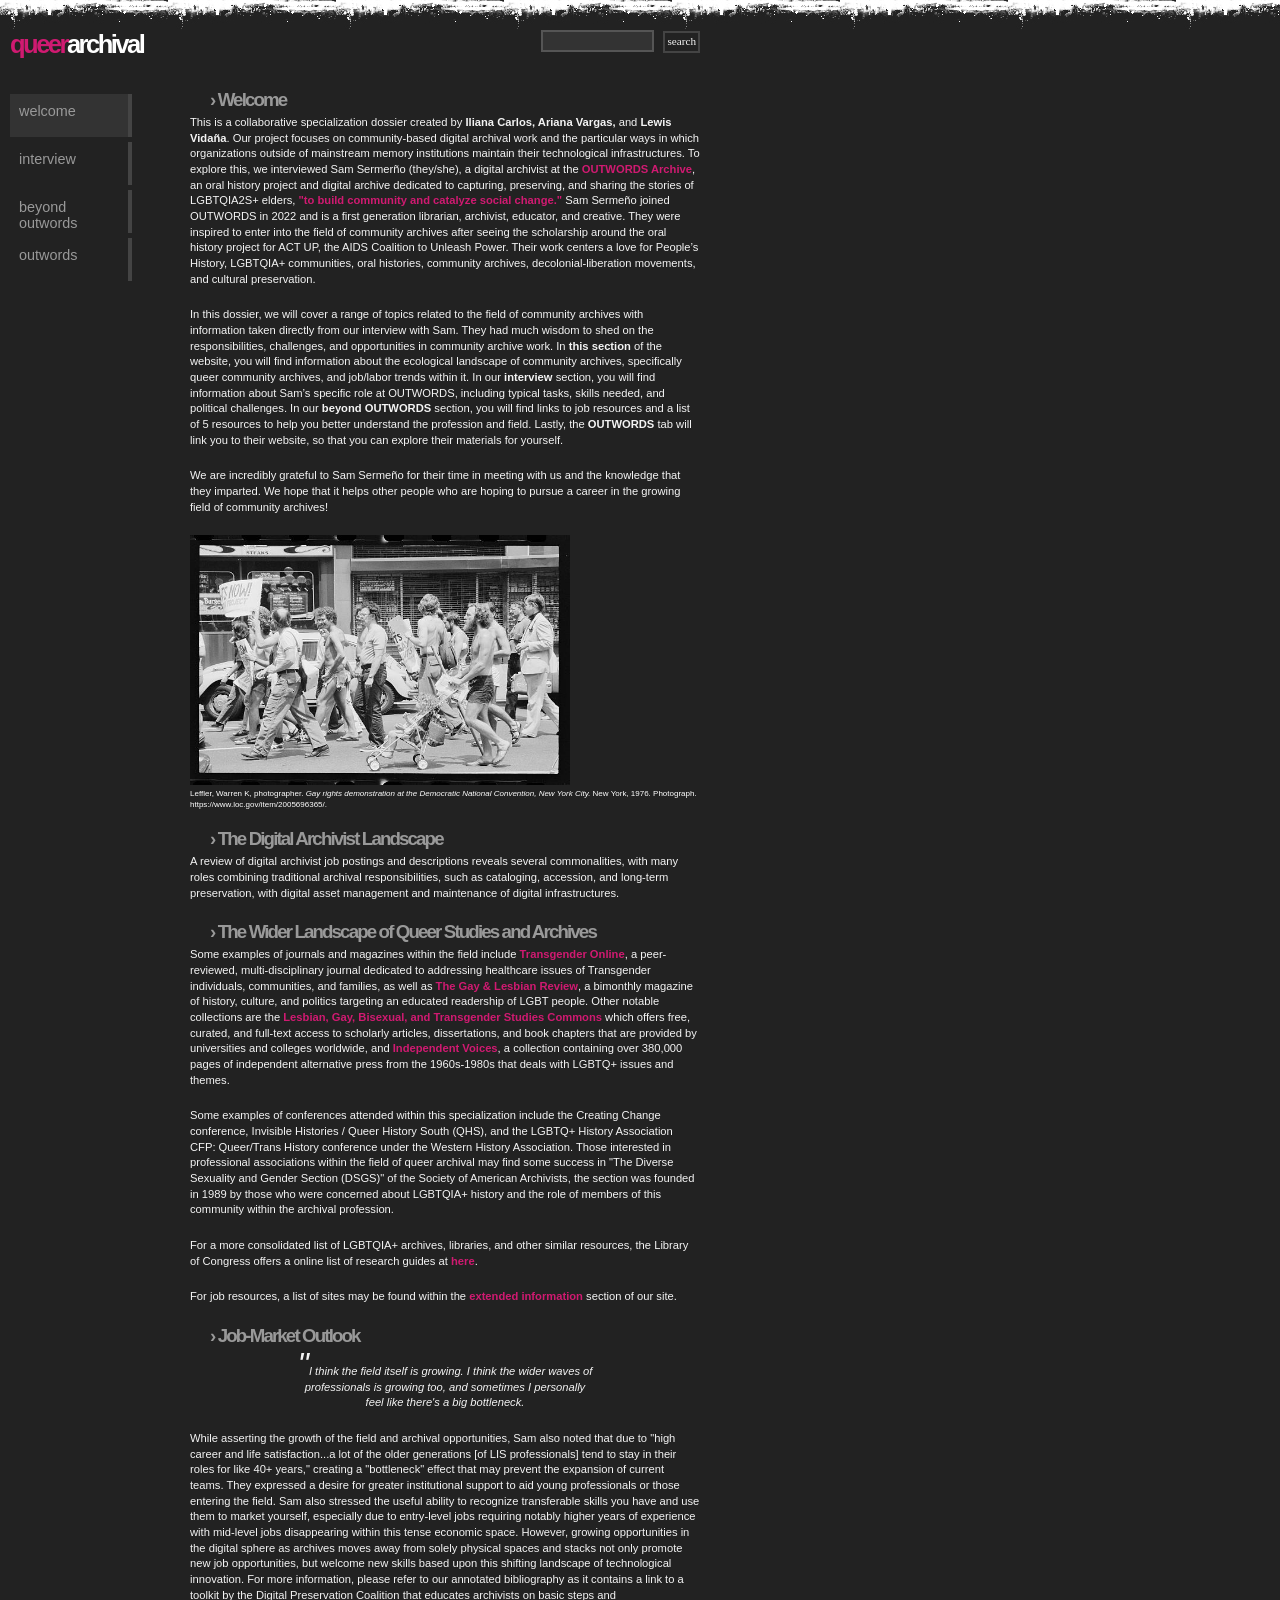
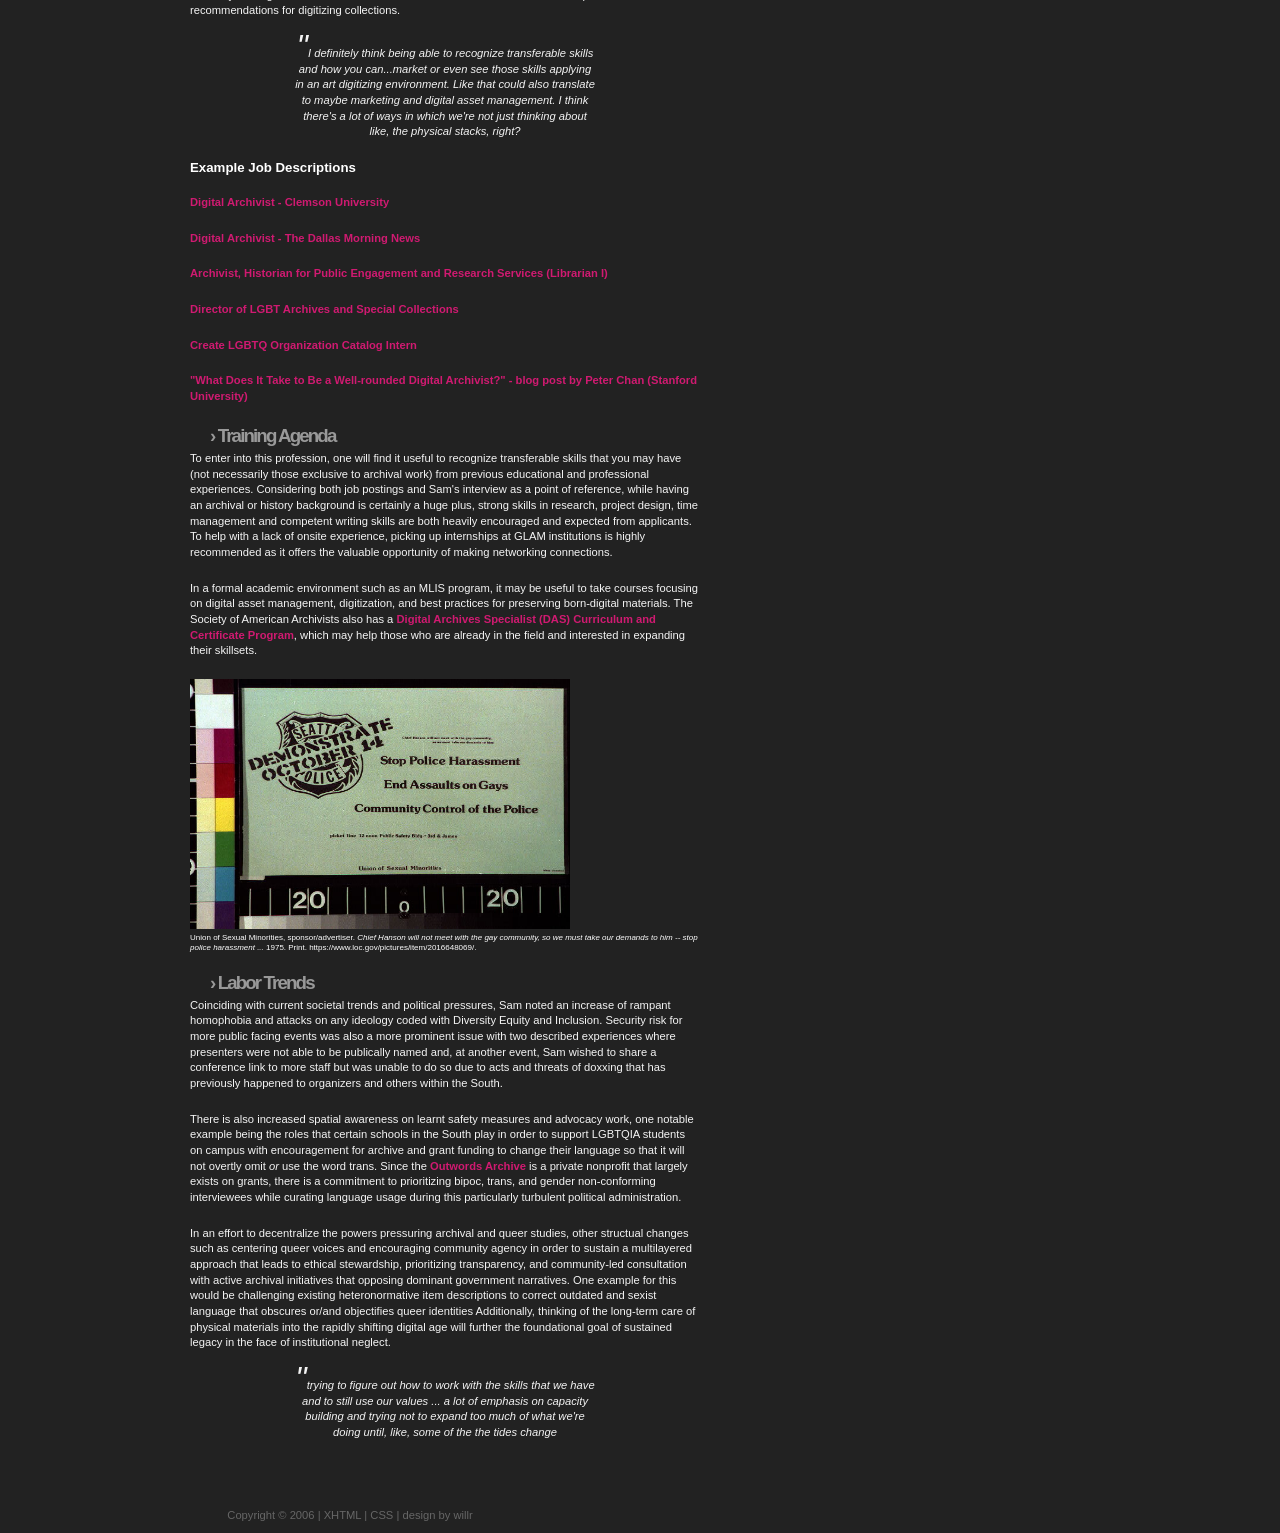
==== index.html @ de4590e0 "Update index.html" ====
<!DOCTYPE html PUBLIC "-//W3C//DTD XHTML 1.0 Strict//EN"
    "http://www.w3.org/TR/xhtml1/DTD/xhtml1-strict.dtd">

<html xmlns="http://www.w3.org/1999/xhtml" xml:lang="en" lang="en-AU">
<head>
 <title>270 Final</title>
 <meta http-equiv="content-type" content="application/xhtml; charset=UTF-8" />
 <link rel="stylesheet" type="text/css" href="style.css" media="screen, tv, projection" />
	<style>
	figure {
  width: 380px;
}

figcaption {
  font-size: 0.5em;
  line-height: 1.3;
}
	.intro {
  display: flex;
  align-items: flex-start;
  gap: 20px;
	width: 100%;      
}

.intro figure {
  width: 380px;
	  margin: 0;
}

.intro .text {
  flex: 1;
}
		</style>	
</head>
<body>
   <div id="container">
 <div id="logo">
 <h1><span class="pink">queer</span>archival</h1>
 </div>
     <div id="search">
     <input type="text" size="15" /> <button>search</button>
		 </div>
		 
<div class="br"></div>

 <div id="navlist">
<ul>
<li><a href="index.html" class="active">Welcome</a></li>
<li><a href="interview.html">Interview</a></li>
<li><a href="beyond outwords.html">Beyond Outwords</a></li> 
<li><a href="https://theoutwordsarchive.org/">Outwords</a></li>
</ul>
</div>

 <div id="content">
	 <div class="intro">
    	<div class="text">

 <h3>&rsaquo; Welcome</h3>
 <p>This is a collaborative specialization dossier created by <b>Iliana Carlos, Ariana Vargas,</b> and <b>Lewis Vidaña</b>. Our project focuses on community-based digital archival work and the particular ways in which organizations outside of mainstream memory institutions maintain their technological infrastructures. To explore this, we interviewed Sam Sermerño (they/she), a digital archivist at the <a href="https://theoutwordsarchive.org/">OUTWORDS Archive</a>, an oral history project and digital archive dedicated to capturing, preserving, and sharing the stories of LGBTQIA2S+ elders, <a href="https://theoutwordsarchive.org/mission-vision-and-values/">"to build community and catalyze social change."</a> Sam Sermeño joined OUTWORDS in 2022 and is a first generation librarian, archivist, educator, and creative. They were inspired to enter into the field of community archives after seeing the scholarship around the oral history project for ACT UP, the AIDS Coalition to Unleash Power. Their work centers a love for People’s History, LGBTQIA+ communities, oral histories, community archives, decolonial-liberation movements, and cultural preservation.</p>
<p>In this dossier, we will cover a range of topics related to the field of community archives with information taken directly from our interview with Sam. They had much wisdom to shed on the responsibilities, challenges, and opportunities in community archive work. In <b>this section</b> of the website, you will find information about the ecological landscape of community archives, specifically queer community archives, and job/labor trends within it. In our <b>interview</b> section, you will find information about Sam’s specific role at OUTWORDS, including typical tasks, skills needed, and political challenges. In our <b>beyond OUTWORDS</b> section, you will find links to job resources and a list of 5 resources to help you better understand the profession and field. Lastly, the <b>OUTWORDS</b> tab will link you to their website, so that you can explore their materials for yourself.
</p>
<p>We are incredibly grateful to Sam Sermeño for their time in meeting with us and the knowledge that they imparted. We hope that it helps other people who are hoping to pursue a career in the growing field of community archives!
</p>
<img src="demonstration_nyc.jpg" 
	alt="Gay rights demonstration at the Democratic National Convention, New York City" 
	width="380" height="250">
<figcaption>
Leffler, Warren K, photographer. <i>Gay rights demonstration at the Democratic National Convention, New York City.</i> New York, 1976. Photograph. https://www.loc.gov/item/2005696365/.
</figcaption> <br>
		</div>
	 </div>
	 <h3>&rsaquo; The Digital Archivist Landscape</h3>
<p>A review of digital archivist job postings and descriptions reveals several commonalities, with many roles combining traditional archival responsibilities, such as cataloging, accession, and long-term preservation, with digital asset management and maintenance of digital infrastructures. </p>

	
	 <h3>&rsaquo; The Wider Landscape of Queer Studies and Archives</h3>
 <p>Some examples of journals and magazines within the field include <a href="https://journals.sagepub.com/home/trg?mal-proceed=true">Transgender Online</a>, a peer-reviewed, multi-disciplinary journal dedicated to addressing healthcare issues of Transgender individuals, communities, and families, as well as <a href="https://glreview.org">The Gay & Lesbian Review</a>, a bimonthly magazine of history, culture, and politics targeting an educated readership of LGBT people. Other notable collections are the <a href="https://network.bepress.com/arts-and-humanities/feminist-gender-and-sexuality-studies/lesbian-gay-bisexual-and-transgender-studies/">Lesbian, Gay, Bisexual, and Transgender Studies Commons</a> which offers free, curated, and full-text access to scholarly articles, dissertations, and book chapters that are provided by universities and colleges worldwide, and <a href="https://www.jstor.org/site/reveal-digital/independent-voices/?so=item_title_str_asc&searchkey=1773175857500">Independent Voices</a>, a collection containing over 380,000 pages of independent alternative press from the 1960s-1980s that deals with LGBTQ+ issues and themes.</p>
 <p>Some examples of conferences attended within this specialization include the Creating Change conference, Invisible Histories / Queer History South (QHS), and the LGBTQ+ History Association CFP: Queer/Trans History conference under the Western History Association. Those interested in professional associations within the field of queer archival may find some success in "The Diverse Sexuality and Gender Section (DSGS)" of the Society of American Archivists, the section was founded in 1989 by those who were concerned about LGBTQIA+ history and the role of members of this community within the archival profession.
	 
 </p>
 <p>For a more consolidated list of LGBTQIA+ archives, libraries, and other similar resources, the Library of Congress offers a online list of research guides at <a href="https://guides.loc.gov/lgbtq-studies/external-websites">here</a>. </p>
 <p>For job resources, a list of sites may be found within the <a href="beyond outwords.html">extended information</a> section of our site.</p>

	 <h3>&rsaquo; Job-Market Outlook</h3>	 
 <blockquote><p><span class="large">"</span>I think the field itself is growing. I think the wider waves of professionals is growing too, and sometimes I personally feel like there's a big bottleneck.</p></blockquote>	
<p>While asserting the growth of the field and archival opportunities, Sam also noted that due to "high career and life satisfaction...a lot of the older generations [of LIS professionals] tend to stay in their roles for like 40+ years," creating a "bottleneck" effect that may prevent the expansion of current teams. They expressed a desire for greater institutional support to aid young professionals or those entering the field. Sam also stressed the useful ability to recognize transferable skills you have and use them to market yourself, especially due to entry-level jobs requiring notably higher years of experience with mid-level jobs disappearing within this tense economic space. However, growing opportunities in the digital sphere as archives moves away from solely physical spaces and stacks not only promote new job opportunities, but welcome new skills based upon this shifting landscape of technological innovation. For more information, please refer to our annotated bibliography as it contains a link to a toolkit by the Digital Preservation Coalition that educates archivists on basic steps and recommendations for digitizing collections.</p>
	  <blockquote><p><span class="large">"</span>I definitely think being able to recognize transferable skills and how you can...market or even see those skills applying in an art digitizing environment. Like that could also translate to maybe marketing and digital asset management. I think there's a lot of ways in which we're not just thinking about like, the physical stacks, right?</p></blockquote>	
	 
	 <h5>Example Job Descriptions</h5>
<p> <ul>
	<p><a href="https://www.statelibrary.sc.gov/jobs/digital-archivist">Digital Archivist - Clemson University</a></p>
	<p><a href="https://archivesgig.com/2025/08/01/dallas-tx-digital-archivist-the-dallas-morning-news-2/">Digital Archivist - The Dallas Morning News</a></p>
    <p><a href="https://ncph.org/job/archivist-historian-for-public-engagement-and-research-services-librarian-i/">Archivist, Historian for Public Engagement and Research Services (Librarian I)</p></a>
    <p><a href="https://careers.archivists.org/jobs/22025142/director-of-lgbt-archives-and-special-collections#expand/">Director of LGBT Archives and Special Collections</p></a>
	<p><a href="https://careers.archivists.org/jobs/22090594/create-lgbtq-organization-catalog#expand/">Create LGBTQ Organization Catalog Intern</a></p>
		<p><a href="https://blogs.loc.gov/thesignal/2014/10/what-does-it-take-to-be-a-well-rounded-digital-archivist/">"What Does It Take to Be a Well-rounded Digital Archivist?" - blog post by Peter Chan (Stanford University)</a></p>
	 
	 <h3>&rsaquo; Training Agenda</h3>
	 <p>To enter into this profession, one will find it useful to recognize transferable skills that you may have (not necessarily those exclusive to archival work) from previous educational and professional experiences. Considering both job postings and Sam's interview as a point of reference, while having an archival or history background is certainly a huge plus, strong skills in research, project design, time management and competent writing skills are both heavily encouraged and expected from applicants. To help with a lack of onsite experience, picking up internships at GLAM institutions is highly recommended as it  offers the valuable opportunity of making networking connections.</p>
	<p>In a formal academic environment such as an MLIS program, it may be useful to take courses focusing on digital asset management, digitization, and best practices for preserving born-digital materials. The Society of American Archivists also has a <a href="https://www2.archivists.org/prof-education/das">Digital Archives Specialist (DAS) Curriculum and Certificate Program</a>, which may help those who are already in the field and interested in expanding their skillsets.</p>

	<img src="end_assault.jpg" 
	alt="Chief Hanson will not meet with the gay community, so we must take our demands to him -- stop police harassment ..." 
	width="380" height="250">
<figcaption>
Union of Sexual Minorities, sponsor/advertiser. <i>Chief Hanson will not meet with the gay community, so we must take our demands to him -- stop police harassment ...</i> 1975. Print. https://www.loc.gov/pictures/item/2016648069/.
</figcaption>
	<br>
	 <h3>&rsaquo; Labor Trends</h3> 
	 <p>Coinciding with current societal trends and political pressures, Sam noted an increase of rampant homophobia and attacks on any ideology coded with Diversity Equity and Inclusion. Security risk for more public facing events was also a more prominent issue with two described experiences where presenters were not able to be publically named and, at another event, Sam wished to share a conference link to more staff but was unable to do so due to acts and threats of doxxing that has previously happened to organizers and others within the South.</p>
	 <p>There is also increased spatial awareness on learnt safety measures and advocacy work, one notable example being the roles that certain schools in the South play in order to support LGBTQIA students on campus with encouragement for archive and grant funding to change their language so that it will not overtly omit <i>or</i> use the word trans. Since the <a href="https://theoutwordsarchive.org/">Outwords Archive</a> is a private nonprofit that largely exists on grants, there is a commitment to  prioritizing bipoc, trans, and gender non-conforming interviewees while curating language usage during this particularly turbulent political administration.</p>
	<p>In an effort to decentralize the powers pressuring archival and queer studies, other structual changes such as centering queer voices and encouraging community agency in order to sustain a multilayered approach that leads to ethical stewardship, prioritizing transparency, and community-led consultation with active archival initiatives that opposing dominant government narratives. One example for this would be challenging existing heteronormative item descriptions to correct outdated and sexist language that obscures or/and objectifies queer identities  Additionally, thinking of the long-term care of physical materials into the rapidly shifting digital age will further the foundational goal of sustained legacy in the face of institutional neglect.</p>
	 <blockquote><p><span class="large">"</span>trying to figure out how to work with the skills that we have and to still use our values ... a lot of emphasis on capacity building and trying not to expand too much of what we're doing until, like, some of the the tides change </p></blockquote>	
<br>


 </div>
	   
<div class="br"></div>
<div id="footer">
<p class="center">Copyright &copy; 2006 | <a href="#">XHTML</a> | <a href="#">CSS</a> | <a href="http://www.willr.co.nz">design by willr</a></p> 
<br />
</div>
</div>
</body>
</html>
---- style.css ----
/*  
Name: missunderstood template
Author: will rossiter
Date: 2/05/2006
*/

/***Misc Tags***/

* {
 margin: 0px;
 padding: 0px;
}

body {
 background: #222 url(headergrunge.jpg) repeat-x;
 font-family: Verdana, Arial, sans-serif;
 font-size: 16px;
 color: #fff;}
 
a img{ border: 0px; }

a { text-decoration: none;}

input {
 background: #333;
 font-family: Verdana;
 font-size: 0.7em;
 padding: 3px;
 color: #f4f4f4;
 border: 2px solid #555;}
	
button {
 background: #222;
 font-family: Verdana;
 font-size: 0.7em;
 padding: 2px;
 color: #f4f4f4;
 border: 2px solid #444;
 height: 2em;} 


/**** Span class's *****/

.hidden { text-indent: -9000px;}
.br { clear: both;}
.pink { color: #D01A71;}
.small { font-size: x-small;}
.large { font-size: xx-large;}
.right { float: right;}
.left { float: left;}
.center { margin: 0 auto; text-align: center;}


/**** Site Container ****/

#container { width: 700px;}



/***Header***/

 
#logo { float: left;}

#logo h1 { 
 margin-top: 30px;
 margin-left: 10px;
 font-size: 1.6em;
 letter-spacing: -0.1em;}
 
#search {
 margin-top: 30px;
 float: right;}
 
#search button { margin-left: 5px; padding: 0 2px 2px 2px;}

/***left Side Bar***/

#navlist { float: left; width: 170px; margin-top: 30px; margin-left: 5px;}

 
#navlist ul {
 list-style: none;
}

#navlist li a{
 display: block;
 height: 25px;
  width: 100px; 
 padding: 9px;
 margin: 5px;
 background: inherit;
 border-right: 4px solid #444;
 color: #999;
 text-transform: lowercase;
 font-size:  0.9em;}
 
#navlist li a:hover {
 color: #f4f4f4;
 background: #333;
 border-right: 4px solid #D01A71;}
 
#navlist li .active {
 color: #999;
 background: #333;
 border-right: 4px solid #444;}


/***Content***/

#content { float: right; width: 510px; margin-top: 30px; margin-left: 2px; }

#content a { color:#D01A71; font-weight: bold;}

#content a:hover { 
 color: #fff; 
 background: #D01A71; 
 font-weight: bold;}
 
#content p {line-height: 1.4em; font-size: 0.7em; margin-bottom: 20px; color: #f4f4f4;}

 
#content h3 {
text-indent: 20px;
color: #999;
letter-spacing: -0.1em;
margin-bottom: 4px;
}

#content h3:hover { color: #fff;}

	#content .code{
	  color: #444;
	  background: #F4f4f4 url(codenums.png) repeat-y;
	  border: 1px solid #ccc;
	  padding: 1px;
	  padding-left: 25px;
	  font-family: "courier new", helvetica, "times new roman", monospace;
	  font-size: 0.8em;
	  width: 470px;
	  margin: 2px auto;
	  white-space: nowrap;
	  overflow: auto;}
	  
	#content  code {
	  color: #fff;
	  font-family: "courier new", helvetica, "times new roman", monospace;
	  background-color: #333;
	  font-size: 1.2em;}

#content blockquote { color: #999; font-style: italic; text-align: center; width: 300px; margin: 10px auto;}
 
/***Footer***/

#footer {
 text-align: center;
 color: #666;
 margin-top: 30px;
 font-size: 0.7em;
 }
 
#footer p { color: #666;}
 
#footer a { color: #666;}
 
#footer a:hover { color: #f4f4f4;}
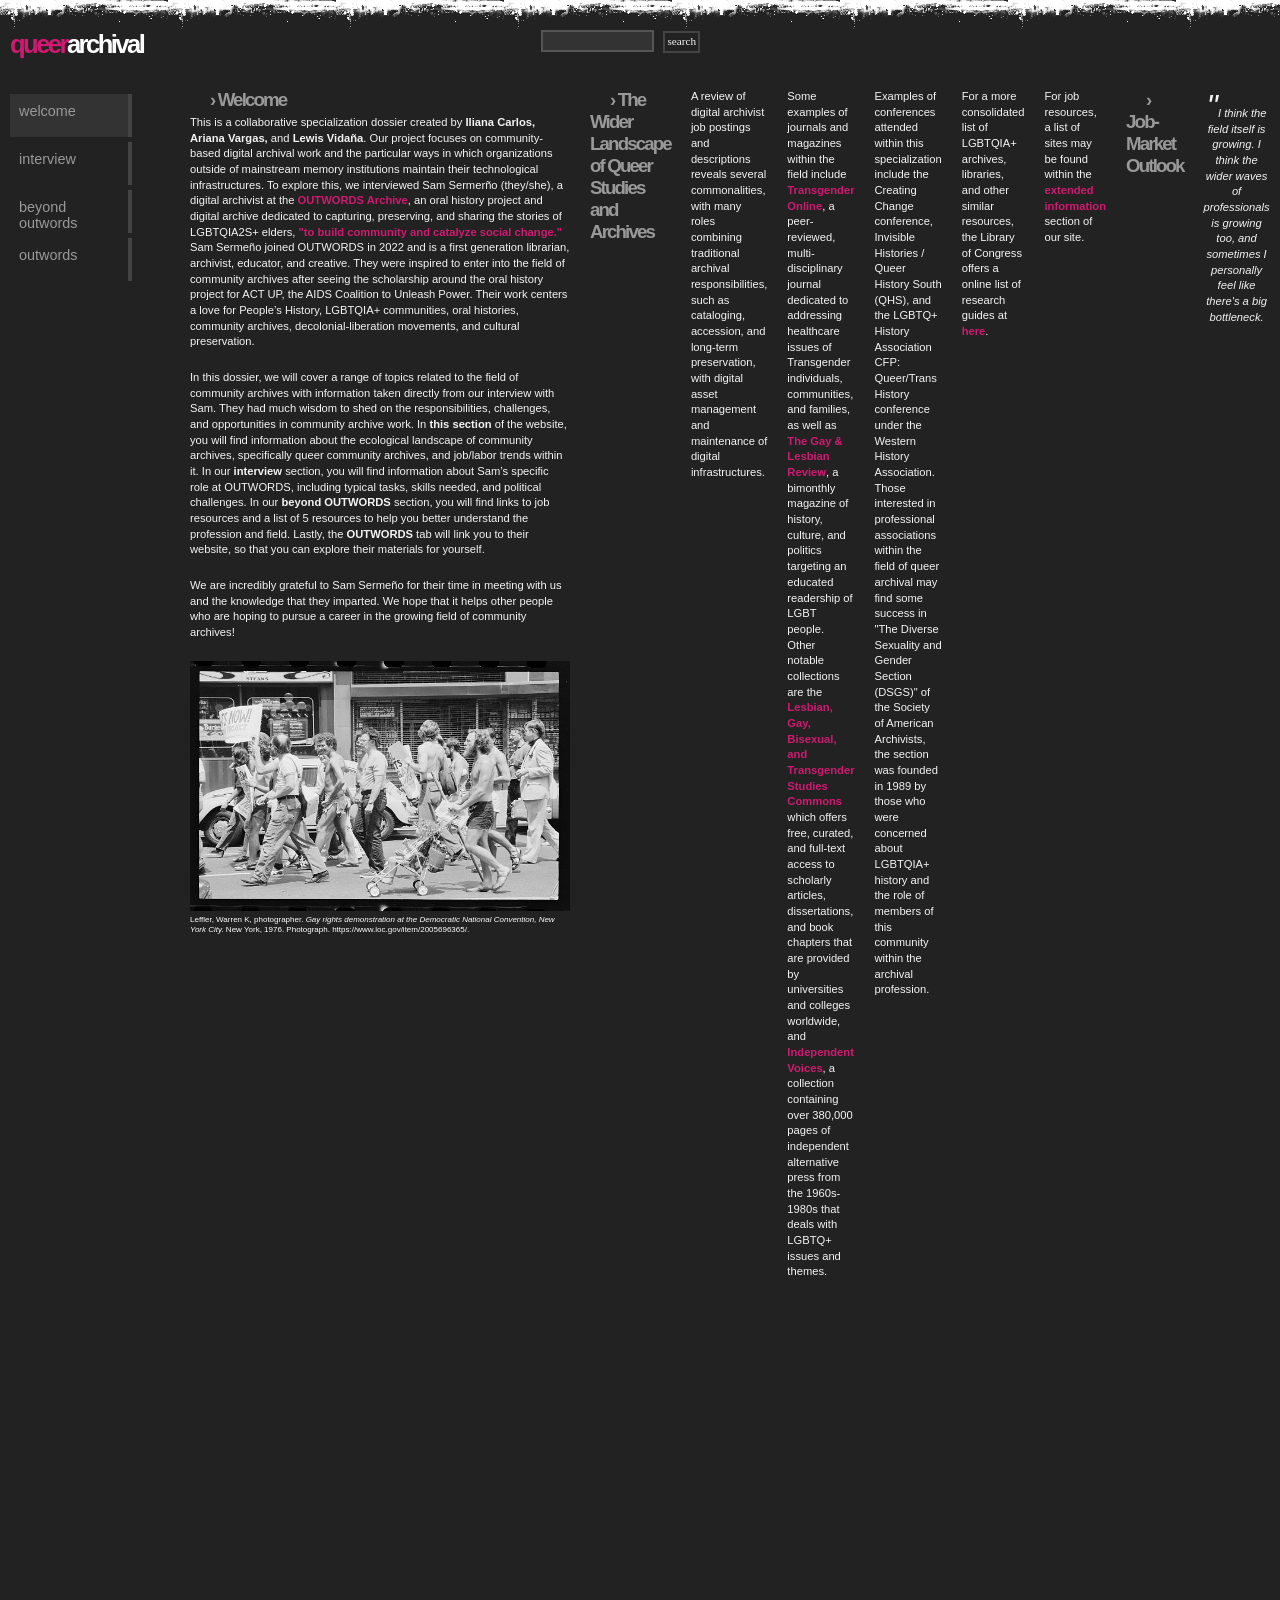
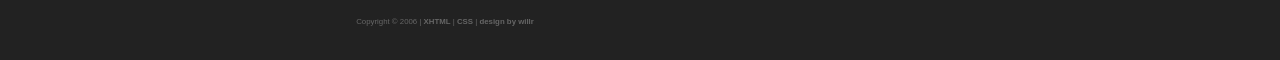
==== commit b68786fa: "Update index.html" ====
--- a/index.html
+++ b/index.html
@@ -69,14 +69,11 @@
 Leffler, Warren K, photographer. <i>Gay rights demonstration at the Democratic National Convention, New York City.</i> New York, 1976. Photograph. https://www.loc.gov/item/2005696365/.
 </figcaption> <br>
 		</div>
-	 </div>
-	 <h3>&rsaquo; The Digital Archivist Landscape</h3>
-<p>A review of digital archivist job postings and descriptions reveals several commonalities, with many roles combining traditional archival responsibilities, such as cataloging, accession, and long-term preservation, with digital asset management and maintenance of digital infrastructures. </p>
-
-	
 	 <h3>&rsaquo; The Wider Landscape of Queer Studies and Archives</h3>
+ <p>A review of digital archivist job postings and descriptions reveals several commonalities, with many roles combining traditional archival responsibilities, such as cataloging, accession, and long-term preservation, with digital asset management and maintenance of digital infrastructures. </p>
+		 
  <p>Some examples of journals and magazines within the field include <a href="https://journals.sagepub.com/home/trg?mal-proceed=true">Transgender Online</a>, a peer-reviewed, multi-disciplinary journal dedicated to addressing healthcare issues of Transgender individuals, communities, and families, as well as <a href="https://glreview.org">The Gay & Lesbian Review</a>, a bimonthly magazine of history, culture, and politics targeting an educated readership of LGBT people. Other notable collections are the <a href="https://network.bepress.com/arts-and-humanities/feminist-gender-and-sexuality-studies/lesbian-gay-bisexual-and-transgender-studies/">Lesbian, Gay, Bisexual, and Transgender Studies Commons</a> which offers free, curated, and full-text access to scholarly articles, dissertations, and book chapters that are provided by universities and colleges worldwide, and <a href="https://www.jstor.org/site/reveal-digital/independent-voices/?so=item_title_str_asc&searchkey=1773175857500">Independent Voices</a>, a collection containing over 380,000 pages of independent alternative press from the 1960s-1980s that deals with LGBTQ+ issues and themes.</p>
- <p>Some examples of conferences attended within this specialization include the Creating Change conference, Invisible Histories / Queer History South (QHS), and the LGBTQ+ History Association CFP: Queer/Trans History conference under the Western History Association. Those interested in professional associations within the field of queer archival may find some success in "The Diverse Sexuality and Gender Section (DSGS)" of the Society of American Archivists, the section was founded in 1989 by those who were concerned about LGBTQIA+ history and the role of members of this community within the archival profession.
+ <p>Examples of conferences attended within this specialization include the Creating Change conference, Invisible Histories / Queer History South (QHS), and the LGBTQ+ History Association CFP: Queer/Trans History conference under the Western History Association. Those interested in professional associations within the field of queer archival may find some success in "The Diverse Sexuality and Gender Section (DSGS)" of the Society of American Archivists, the section was founded in 1989 by those who were concerned about LGBTQIA+ history and the role of members of this community within the archival profession.
 	 
  </p>
  <p>For a more consolidated list of LGBTQIA+ archives, libraries, and other similar resources, the Library of Congress offers a online list of research guides at <a href="https://guides.loc.gov/lgbtq-studies/external-websites">here</a>. </p>
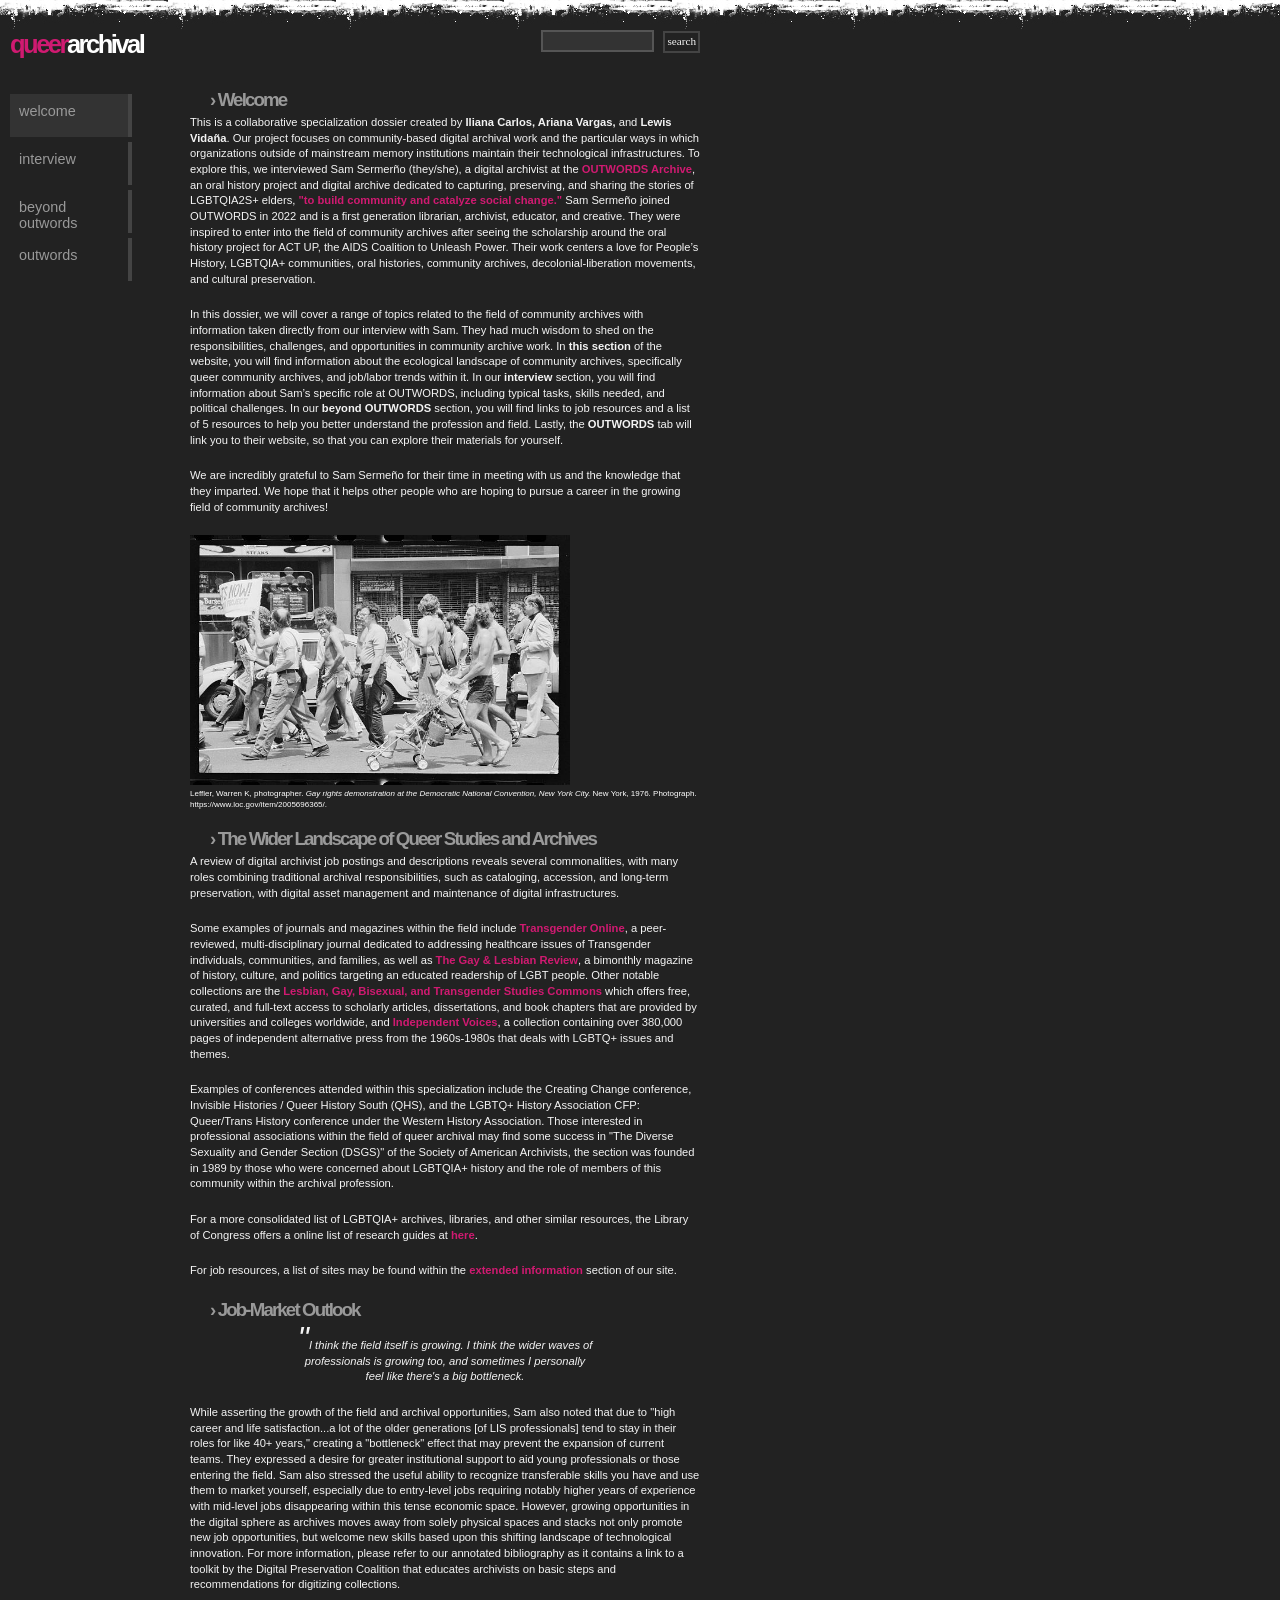
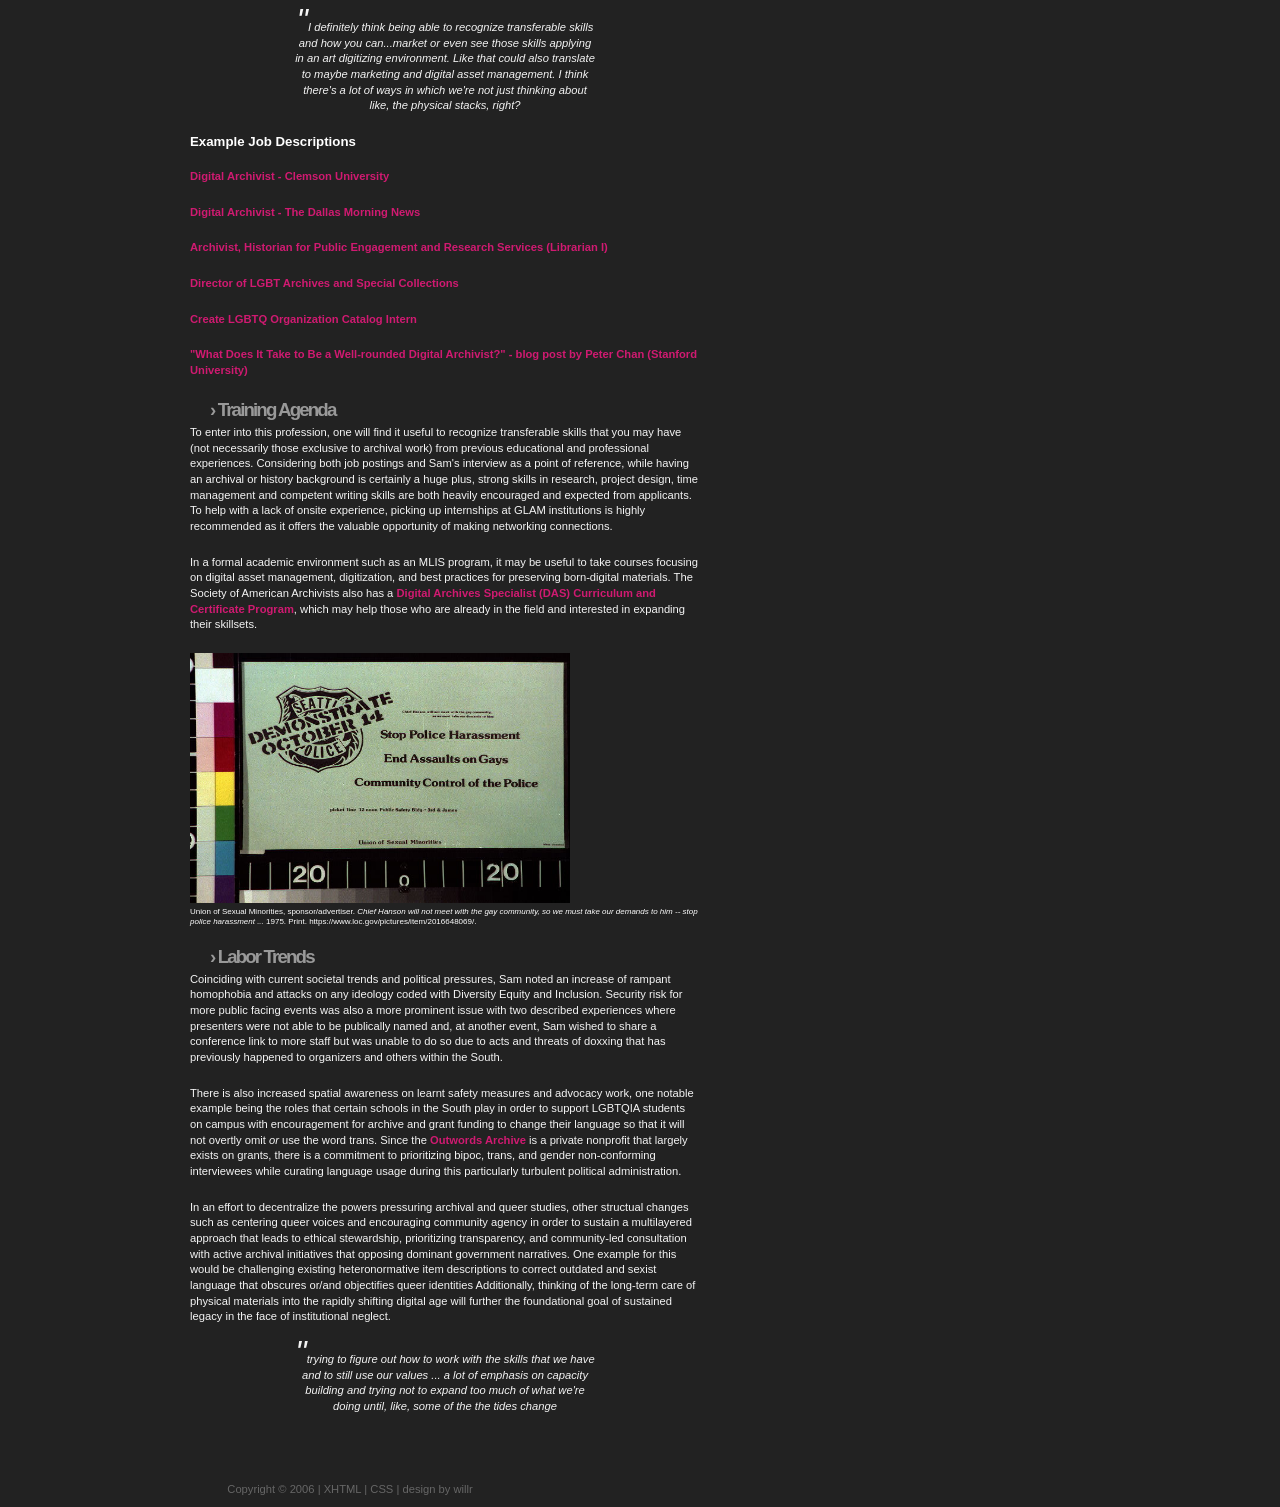
==== commit 1dfed1a9: "Update index.html" ====
--- a/index.html
+++ b/index.html
@@ -69,6 +69,7 @@
 Leffler, Warren K, photographer. <i>Gay rights demonstration at the Democratic National Convention, New York City.</i> New York, 1976. Photograph. https://www.loc.gov/item/2005696365/.
 </figcaption> <br>
 		</div>
+	 </div>
 	 <h3>&rsaquo; The Wider Landscape of Queer Studies and Archives</h3>
  <p>A review of digital archivist job postings and descriptions reveals several commonalities, with many roles combining traditional archival responsibilities, such as cataloging, accession, and long-term preservation, with digital asset management and maintenance of digital infrastructures. </p>
 		 
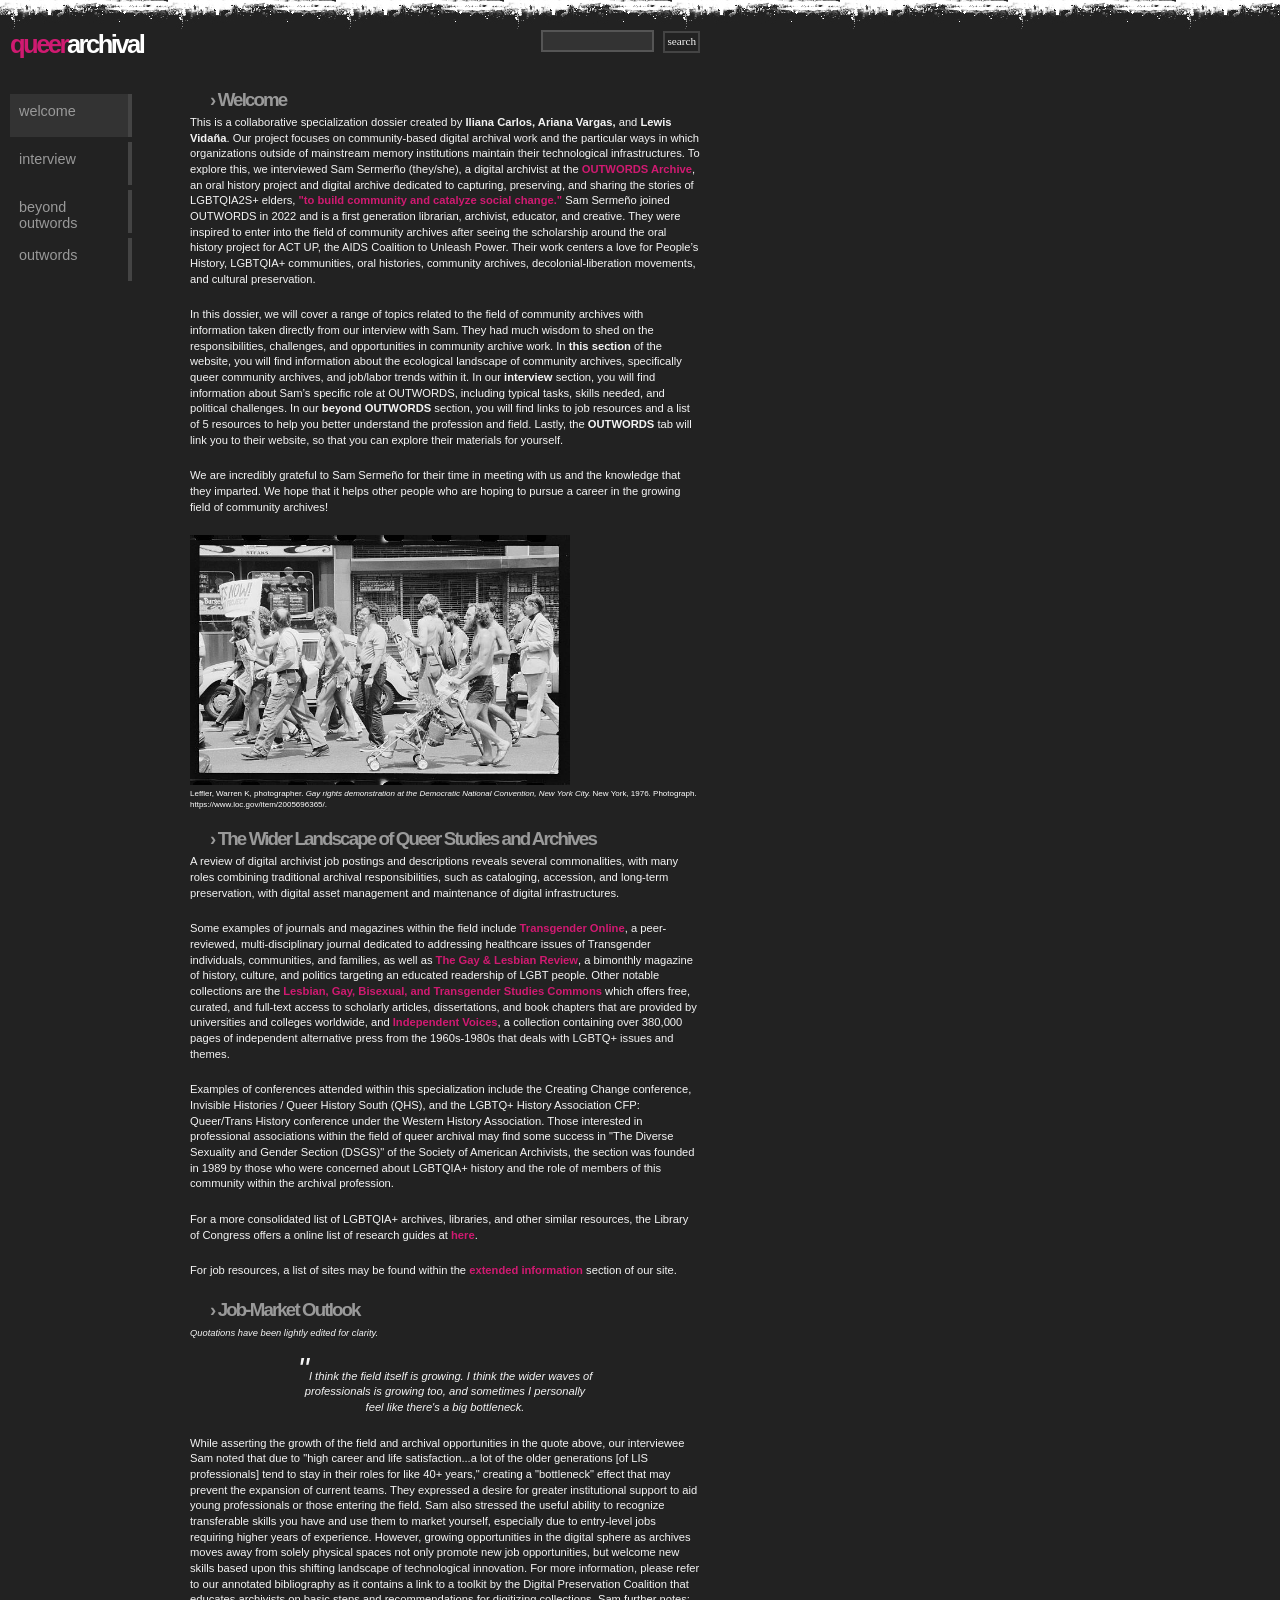
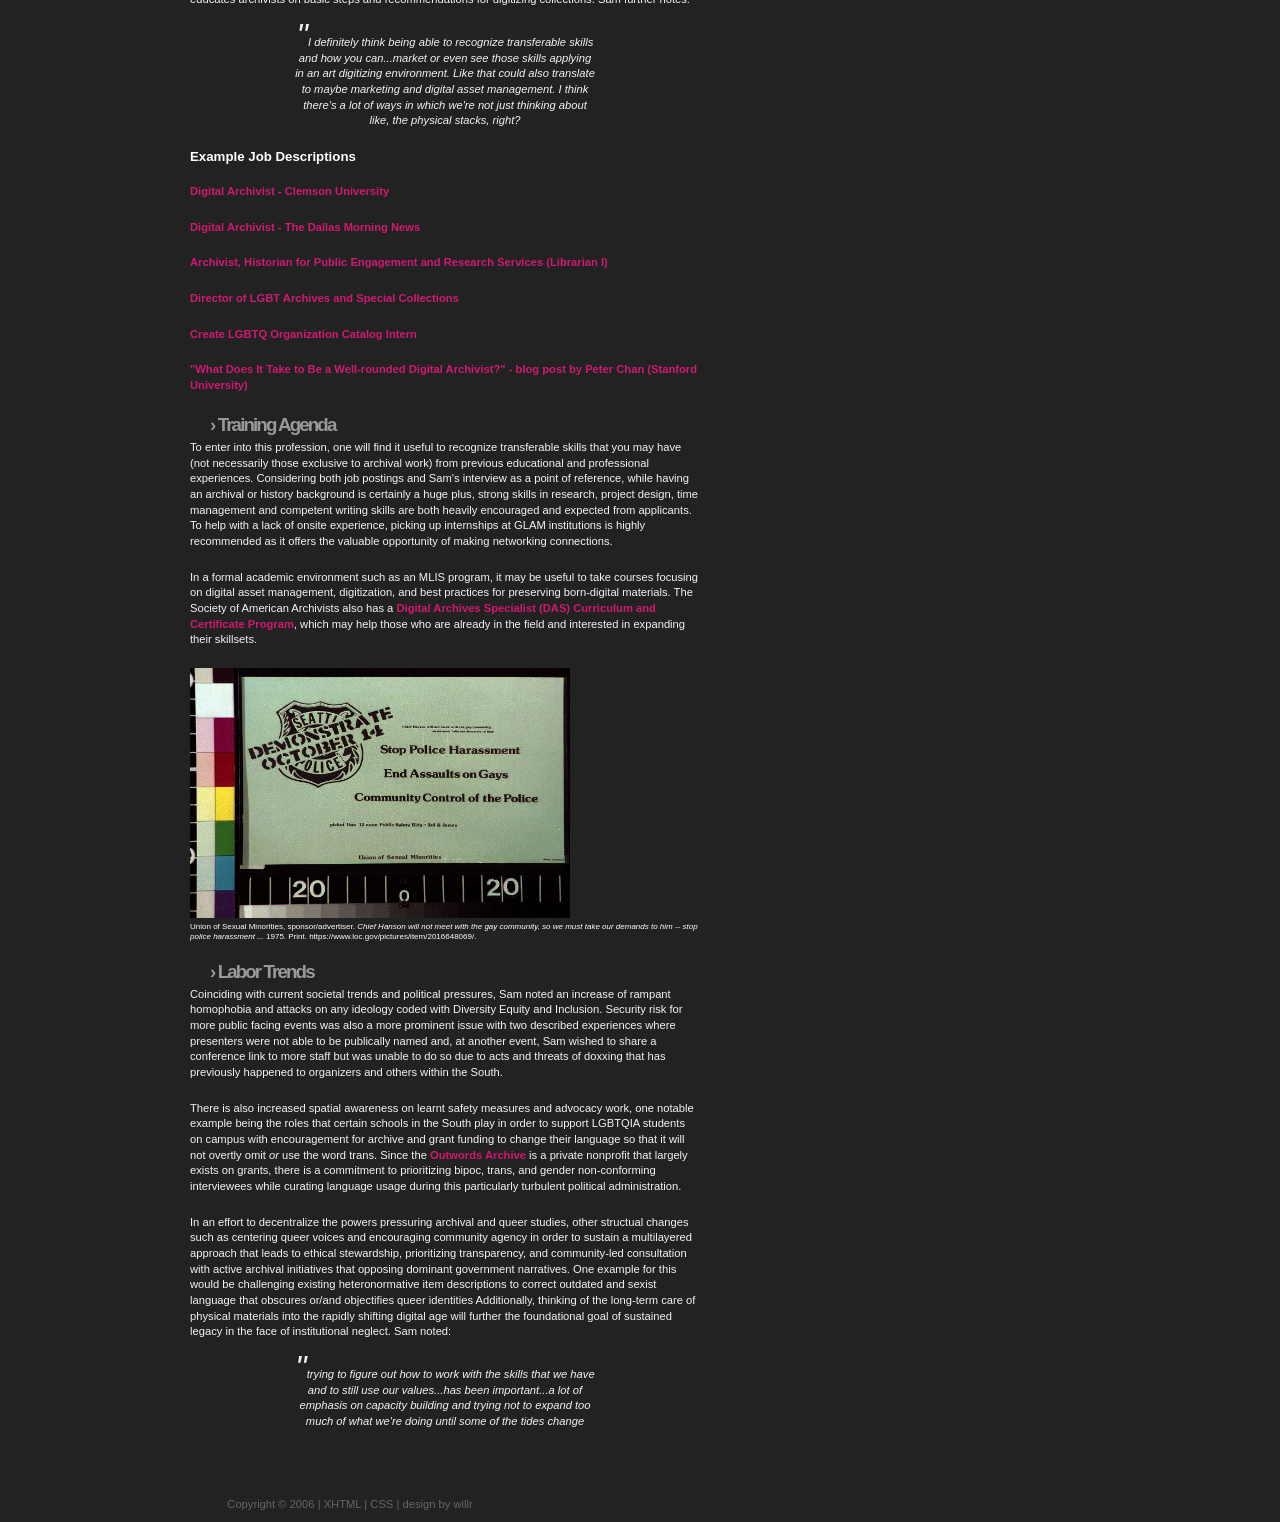
==== commit 9a4be111: "Update index.html" ====
--- a/index.html
+++ b/index.html
@@ -80,9 +80,10 @@
  <p>For a more consolidated list of LGBTQIA+ archives, libraries, and other similar resources, the Library of Congress offers a online list of research guides at <a href="https://guides.loc.gov/lgbtq-studies/external-websites">here</a>. </p>
  <p>For job resources, a list of sites may be found within the <a href="beyond outwords.html">extended information</a> section of our site.</p>
 
-	 <h3>&rsaquo; Job-Market Outlook</h3>	 
+	 <h3>&rsaquo; Job-Market Outlook</h3>	
+	  <p><i><small>Quotations have been lightly edited for clarity.</small></i></p>
  <blockquote><p><span class="large">"</span>I think the field itself is growing. I think the wider waves of professionals is growing too, and sometimes I personally feel like there's a big bottleneck.</p></blockquote>	
-<p>While asserting the growth of the field and archival opportunities, Sam also noted that due to "high career and life satisfaction...a lot of the older generations [of LIS professionals] tend to stay in their roles for like 40+ years," creating a "bottleneck" effect that may prevent the expansion of current teams. They expressed a desire for greater institutional support to aid young professionals or those entering the field. Sam also stressed the useful ability to recognize transferable skills you have and use them to market yourself, especially due to entry-level jobs requiring notably higher years of experience with mid-level jobs disappearing within this tense economic space. However, growing opportunities in the digital sphere as archives moves away from solely physical spaces and stacks not only promote new job opportunities, but welcome new skills based upon this shifting landscape of technological innovation. For more information, please refer to our annotated bibliography as it contains a link to a toolkit by the Digital Preservation Coalition that educates archivists on basic steps and recommendations for digitizing collections.</p>
+<p>While asserting the growth of the field and archival opportunities in the quote above, our interviewee Sam noted that due to "high career and life satisfaction...a lot of the older generations [of LIS professionals] tend to stay in their roles for like 40+ years," creating a "bottleneck" effect that may prevent the expansion of current teams. They expressed a desire for greater institutional support to aid young professionals or those entering the field. Sam also stressed the useful ability to recognize transferable skills you have and use them to market yourself, especially due to entry-level jobs requiring higher years of experience. However, growing opportunities in the digital sphere as archives moves away from solely physical spaces not only promote new job opportunities, but welcome new skills based upon this shifting landscape of technological innovation. For more information, please refer to our annotated bibliography as it contains a link to a toolkit by the Digital Preservation Coalition that educates archivists on basic steps and recommendations for digitizing collections. Sam further notes:</p>
 	  <blockquote><p><span class="large">"</span>I definitely think being able to recognize transferable skills and how you can...market or even see those skills applying in an art digitizing environment. Like that could also translate to maybe marketing and digital asset management. I think there's a lot of ways in which we're not just thinking about like, the physical stacks, right?</p></blockquote>	
 	 
 	 <h5>Example Job Descriptions</h5>
@@ -108,8 +109,8 @@
 	 <h3>&rsaquo; Labor Trends</h3> 
 	 <p>Coinciding with current societal trends and political pressures, Sam noted an increase of rampant homophobia and attacks on any ideology coded with Diversity Equity and Inclusion. Security risk for more public facing events was also a more prominent issue with two described experiences where presenters were not able to be publically named and, at another event, Sam wished to share a conference link to more staff but was unable to do so due to acts and threats of doxxing that has previously happened to organizers and others within the South.</p>
 	 <p>There is also increased spatial awareness on learnt safety measures and advocacy work, one notable example being the roles that certain schools in the South play in order to support LGBTQIA students on campus with encouragement for archive and grant funding to change their language so that it will not overtly omit <i>or</i> use the word trans. Since the <a href="https://theoutwordsarchive.org/">Outwords Archive</a> is a private nonprofit that largely exists on grants, there is a commitment to  prioritizing bipoc, trans, and gender non-conforming interviewees while curating language usage during this particularly turbulent political administration.</p>
-	<p>In an effort to decentralize the powers pressuring archival and queer studies, other structual changes such as centering queer voices and encouraging community agency in order to sustain a multilayered approach that leads to ethical stewardship, prioritizing transparency, and community-led consultation with active archival initiatives that opposing dominant government narratives. One example for this would be challenging existing heteronormative item descriptions to correct outdated and sexist language that obscures or/and objectifies queer identities  Additionally, thinking of the long-term care of physical materials into the rapidly shifting digital age will further the foundational goal of sustained legacy in the face of institutional neglect.</p>
-	 <blockquote><p><span class="large">"</span>trying to figure out how to work with the skills that we have and to still use our values ... a lot of emphasis on capacity building and trying not to expand too much of what we're doing until, like, some of the the tides change </p></blockquote>	
+	<p>In an effort to decentralize the powers pressuring archival and queer studies, other structual changes such as centering queer voices and encouraging community agency in order to sustain a multilayered approach that leads to ethical stewardship, prioritizing transparency, and community-led consultation with active archival initiatives that opposing dominant government narratives. One example for this would be challenging existing heteronormative item descriptions to correct outdated and sexist language that obscures or/and objectifies queer identities  Additionally, thinking of the long-term care of physical materials into the rapidly shifting digital age will further the foundational goal of sustained legacy in the face of institutional neglect. Sam noted:</p>
+	 <blockquote><p><span class="large">"</span>trying to figure out how to work with the skills that we have and to still use our values...has been important...a lot of emphasis on capacity building and trying not to expand too much of what we're doing until some of the tides change </p></blockquote>	
 <br>
 
 
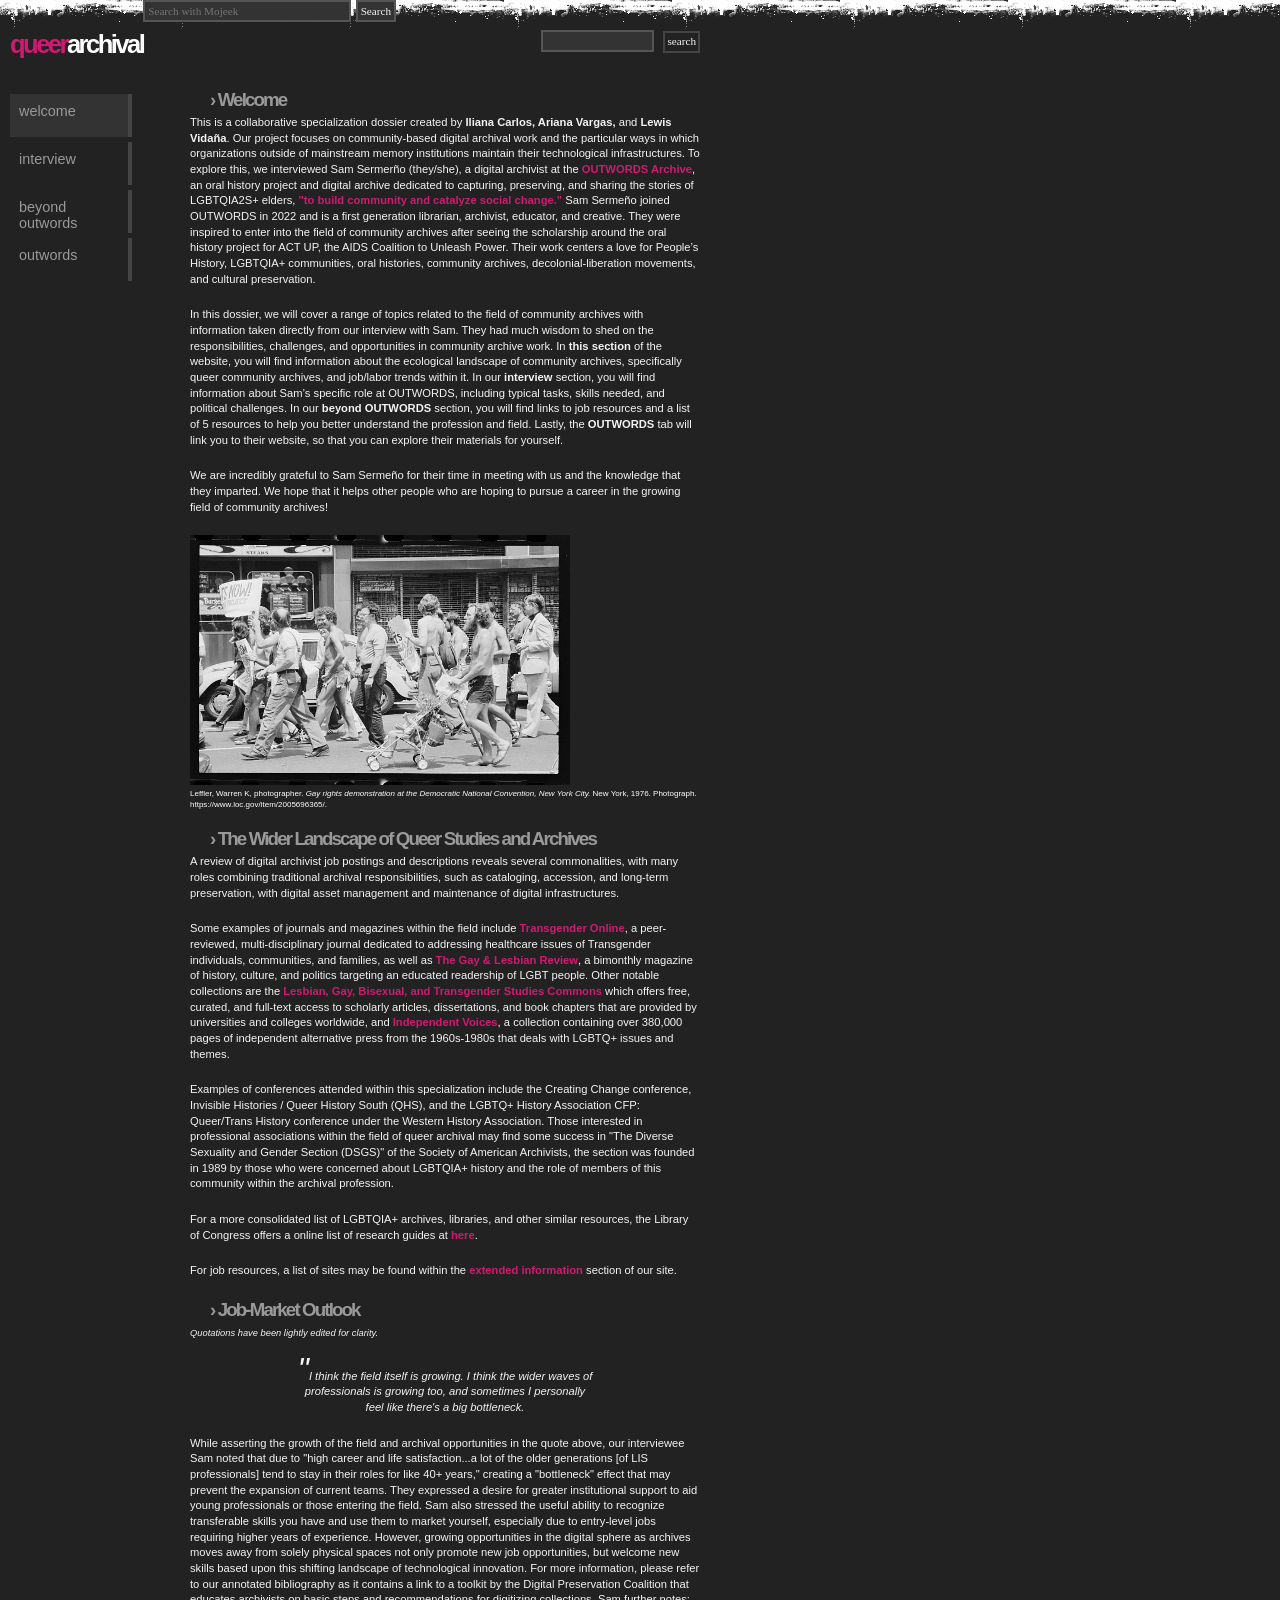
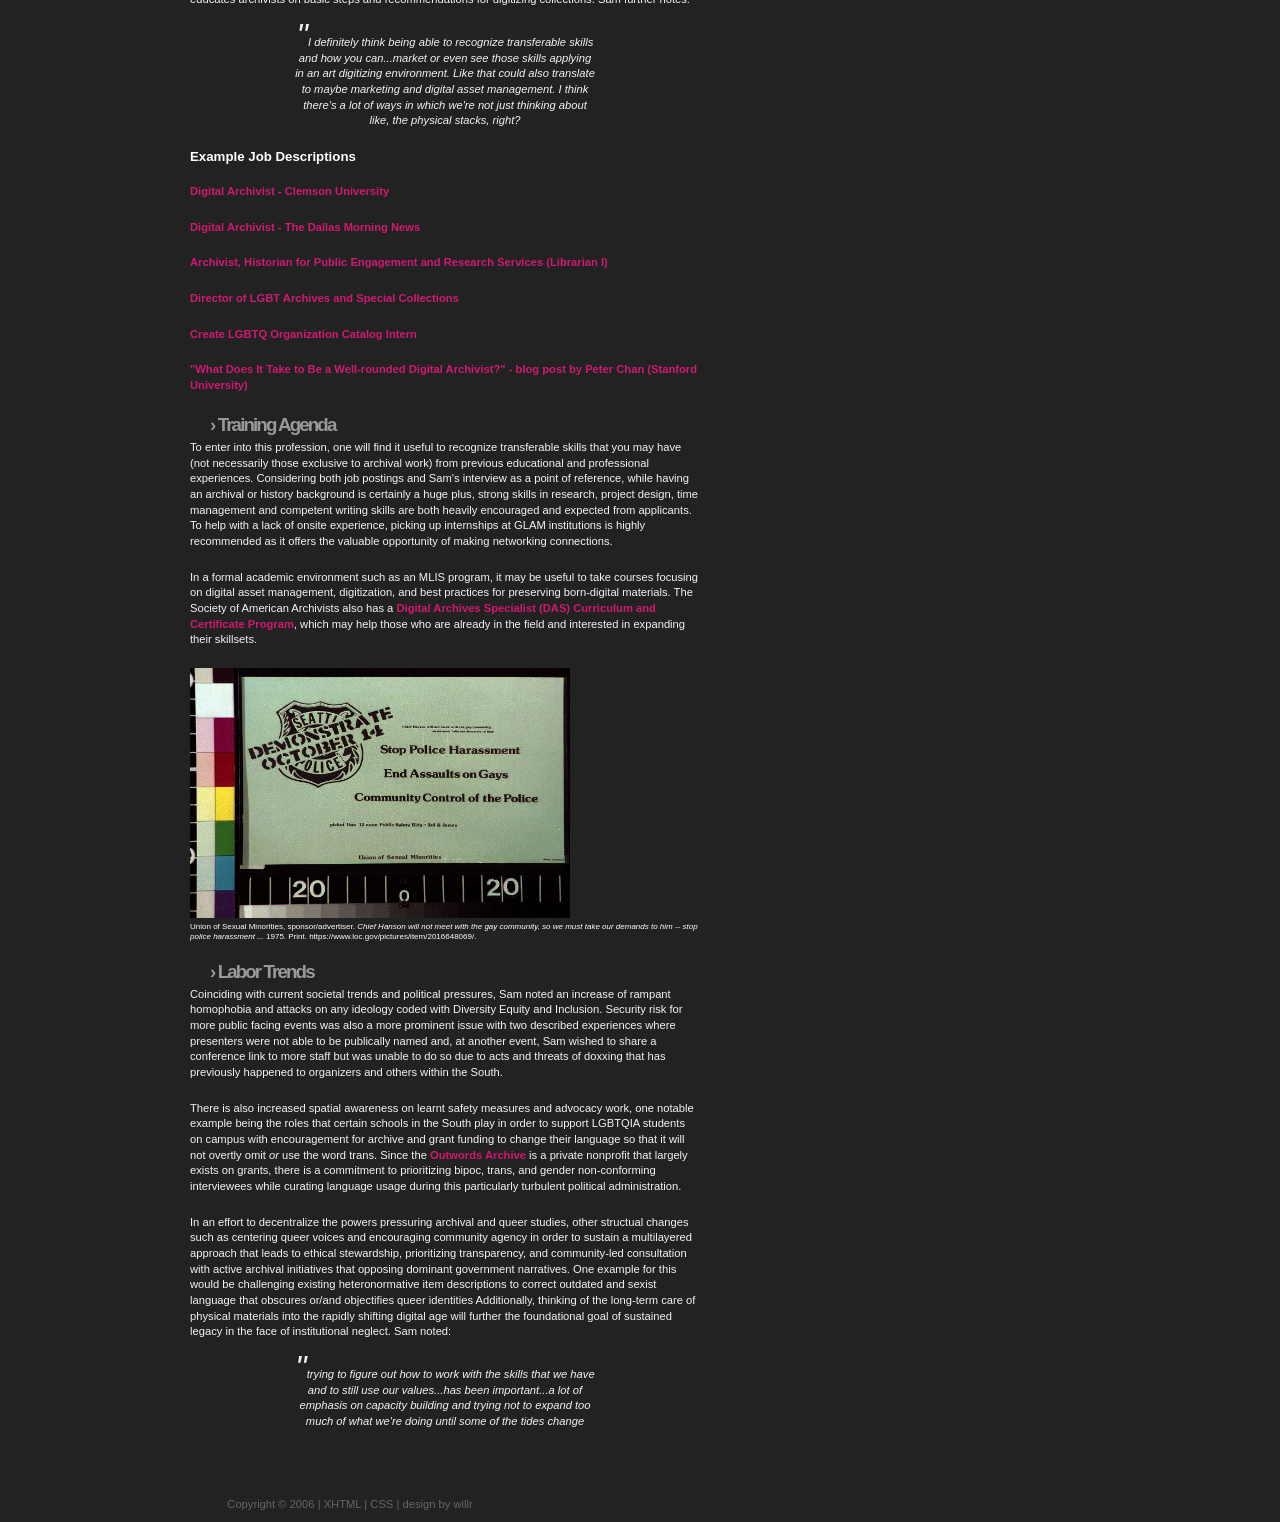
==== commit 8edc51c2: "Update index.html" ====
--- a/index.html
+++ b/index.html
@@ -7,7 +7,8 @@
  <meta http-equiv="content-type" content="application/xhtml; charset=UTF-8" />
  <link rel="stylesheet" type="text/css" href="style.css" media="screen, tv, projection" />
 	<style>
-	figure {
+		
+		figure {
   width: 380px;
 }
 
@@ -40,7 +41,13 @@
      <div id="search">
      <input type="text" size="15" /> <button>search</button>
 		 </div>
-		 
+	   
+<form method="get" action="https://www.mojeek.com/search">
+	<input size="30" name="q" placeholder="Search with Mojeek">  
+	<input type="submit" value="Search"> 
+</form>
+
+	   
 <div class="br"></div>
 
  <div id="navlist">
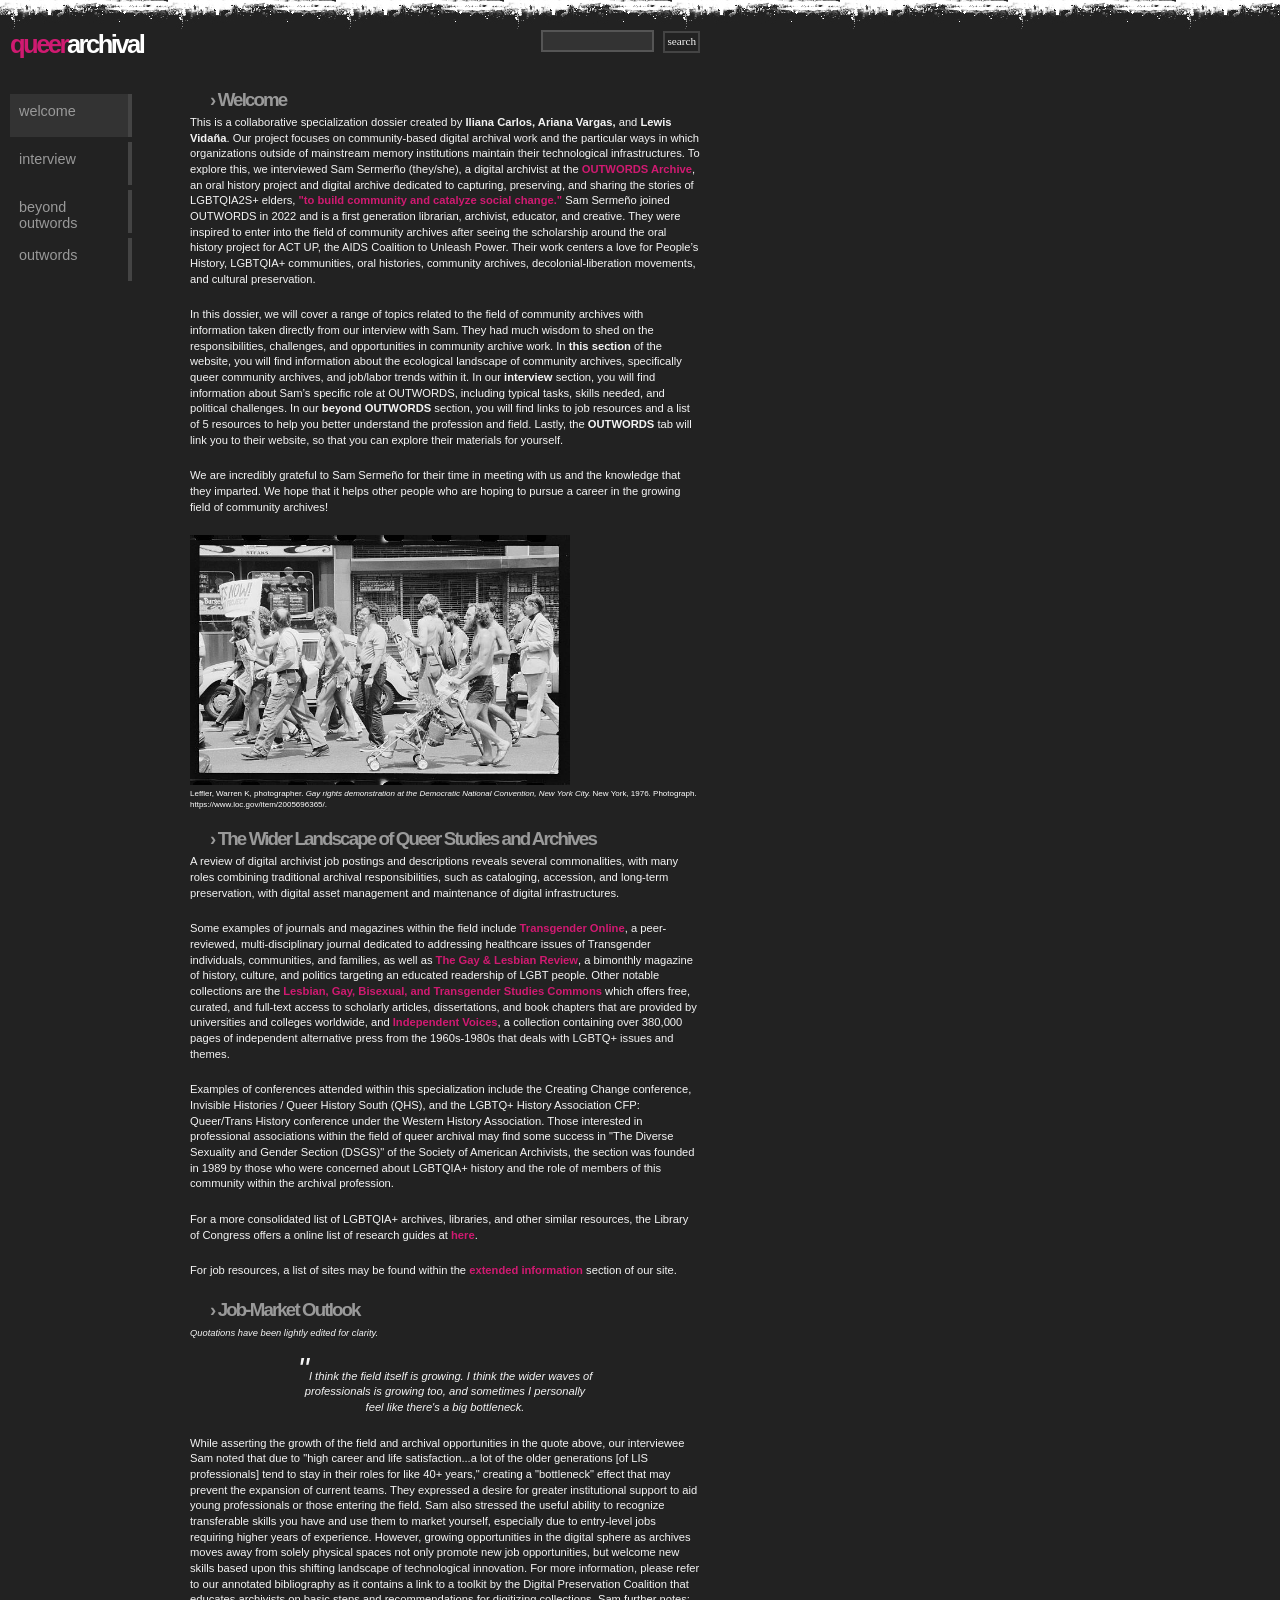
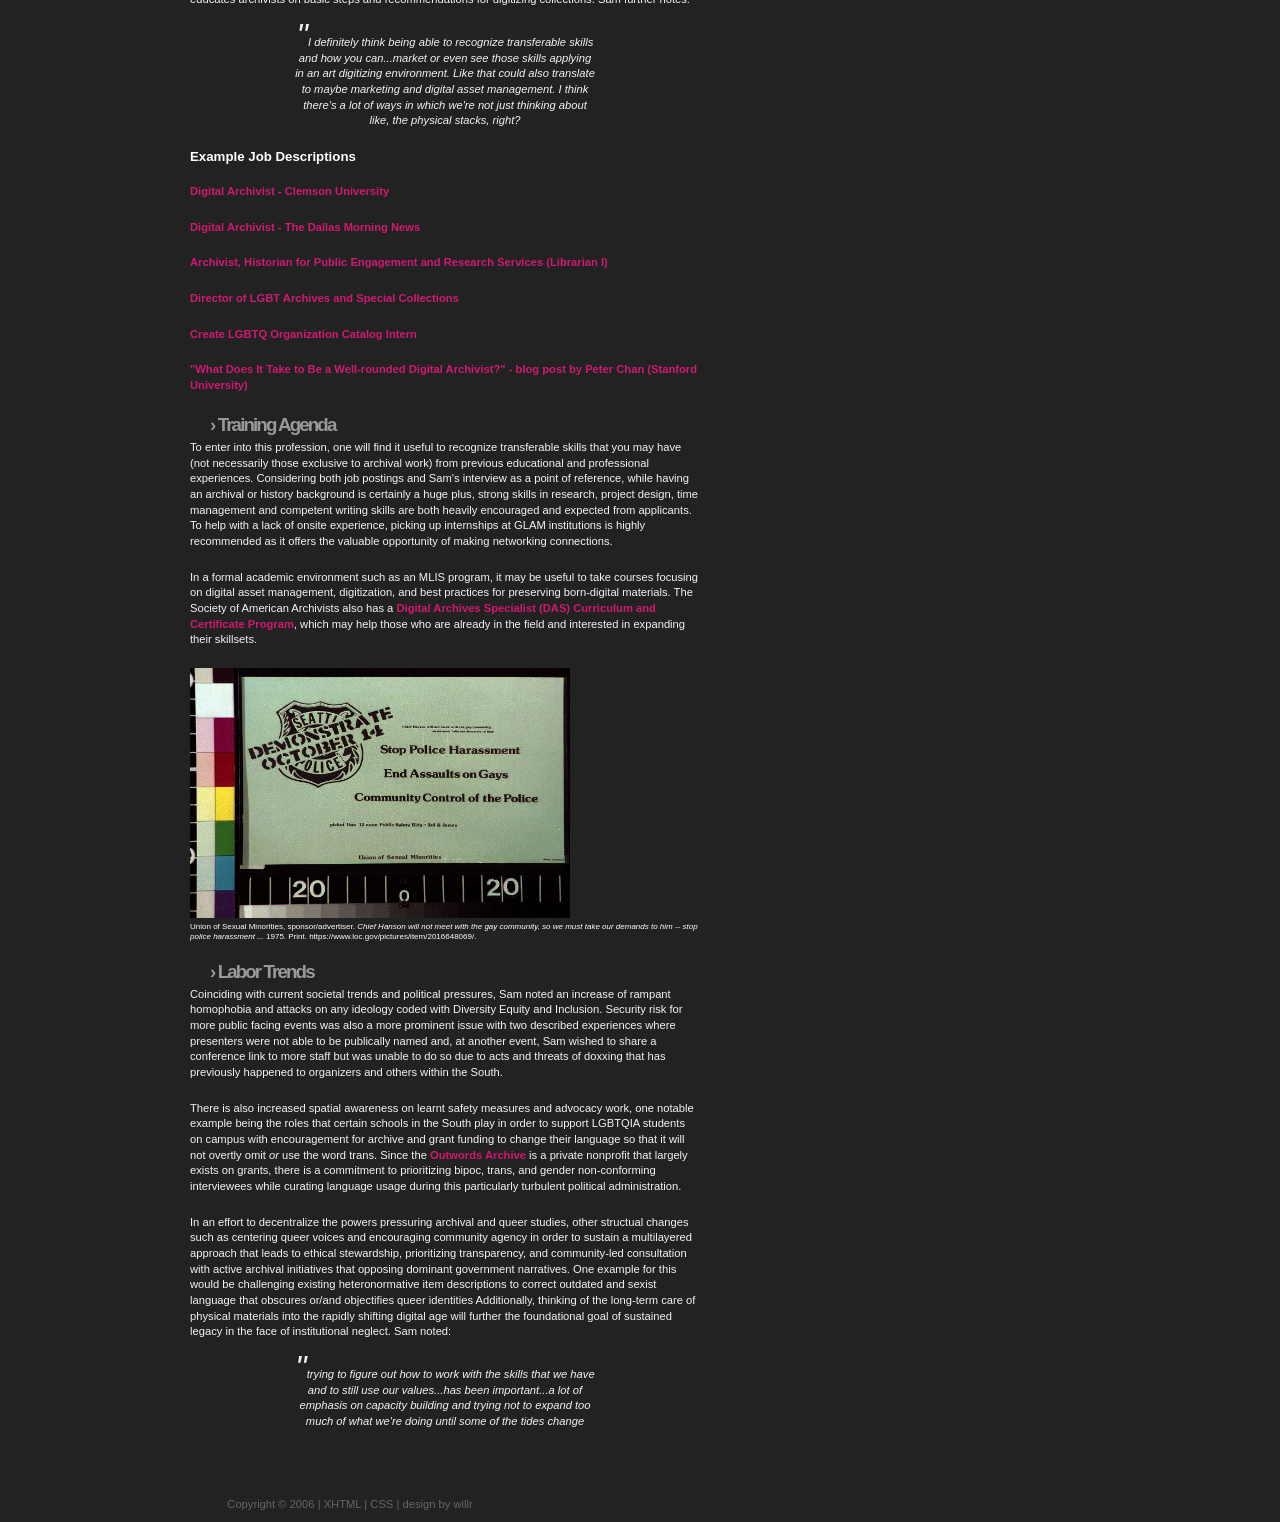
==== commit 76666800: "Update index.html" ====
--- a/index.html
+++ b/index.html
@@ -41,12 +41,6 @@
      <div id="search">
      <input type="text" size="15" /> <button>search</button>
 		 </div>
-	   
-<form method="get" action="https://www.mojeek.com/search">
-	<input size="30" name="q" placeholder="Search with Mojeek">  
-	<input type="submit" value="Search"> 
-</form>
-
 	   
 <div class="br"></div>
 
